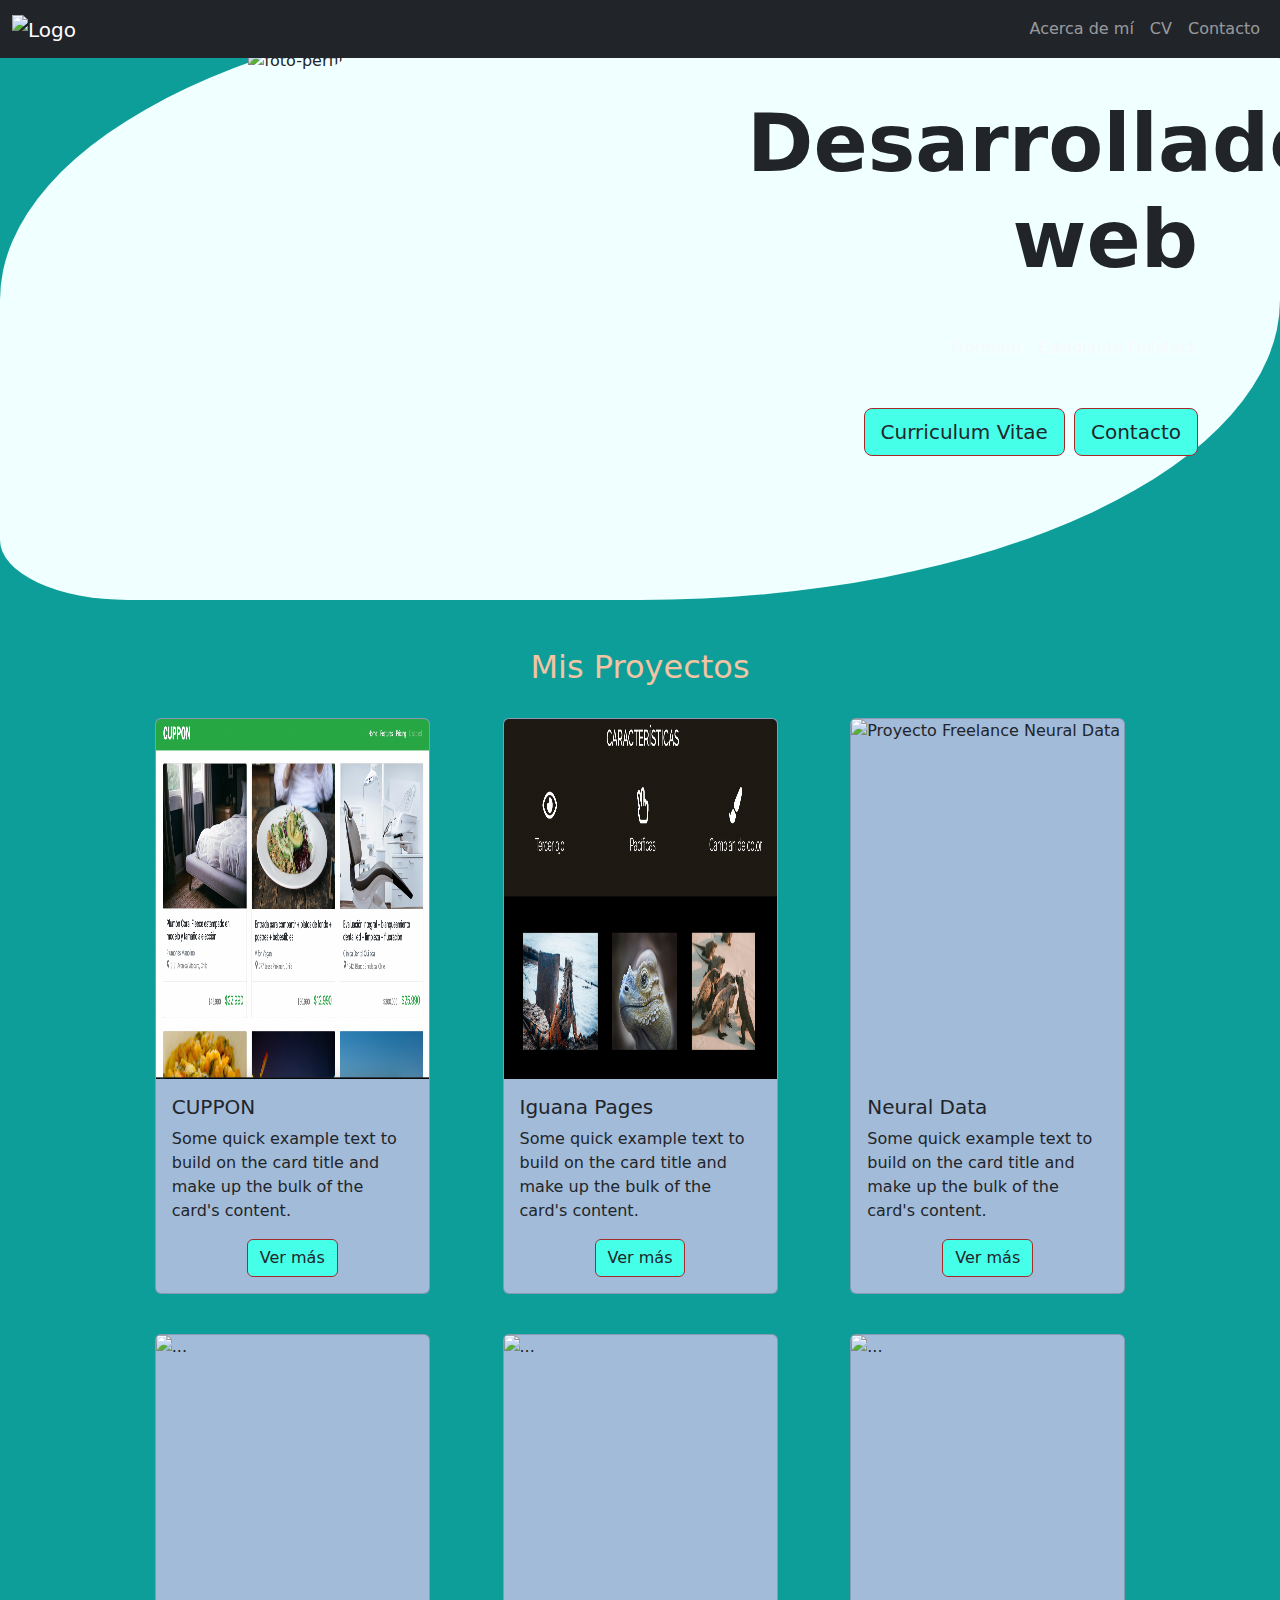
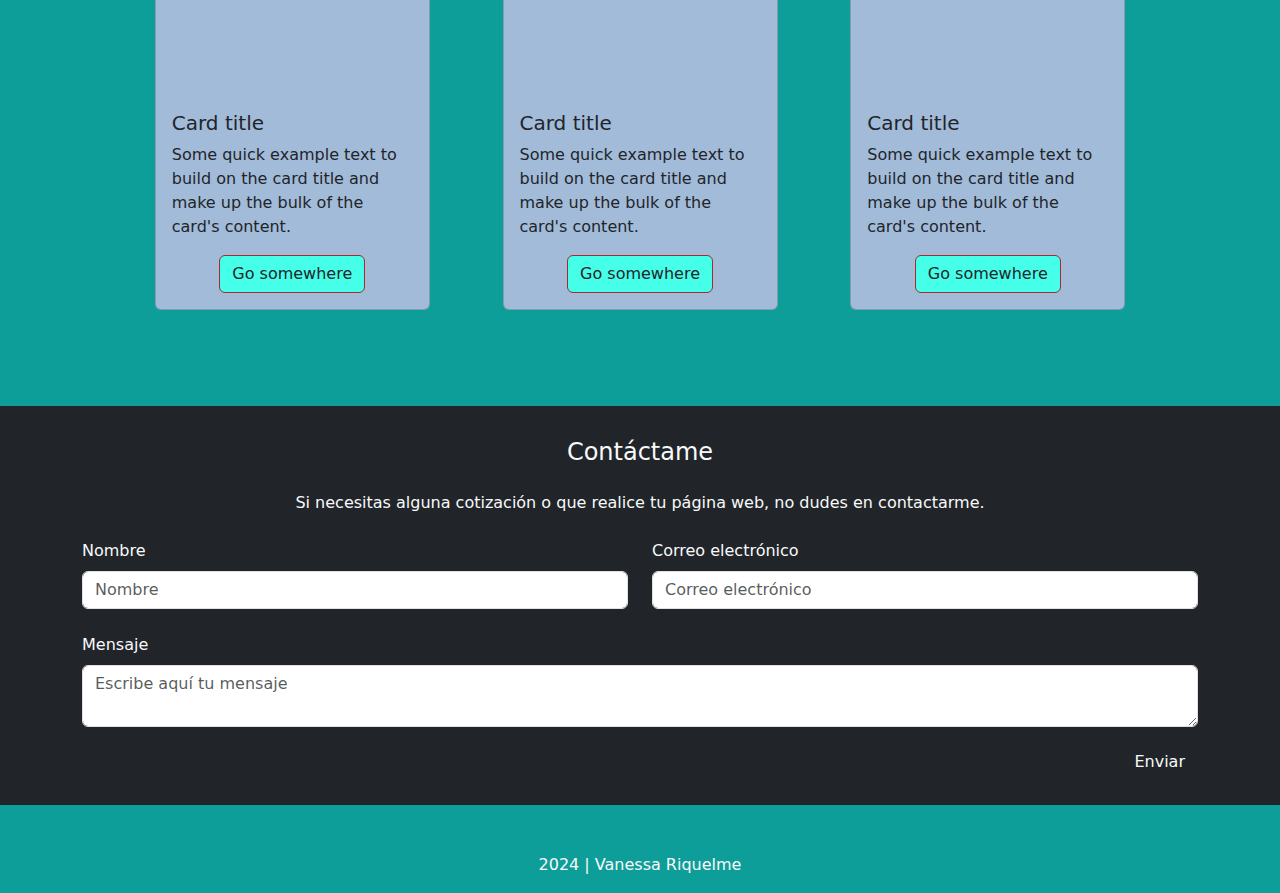
==== portafolio.html @ 55e501c7 "segunda actualizacion portafolio" ====
<!DOCTYPE html>
<html lang="en">
<head>
    <meta charset="UTF-8">
    <meta name="viewport" content="width=device-width, initial-scale=1.0">
    <title>Vanessa Riquelme</title><link href="https://cdn.jsdelivr.net/npm/bootstrap@5.3.3/dist/css/bootstrap.min.css" rel="stylesheet" integrity="sha384-QWTKZyjpPEjISv5WaRU9OFeRpok6YctnYmDr5pNlyT2bRjXh0JMhjY6hW+ALEwIH" crossorigin="anonymous">
    <script src="https://cdn.jsdelivr.net/npm/bootstrap@5.3.3/dist/js/bootstrap.bundle.min.js" integrity="sha384-YvpcrYf0tY3lHB60NNkmXc5s9fDVZLESaAA55NDzOxhy9GkcIdslK1eN7N6jIeHz" crossorigin="anonymous"></script>
    <link rel="stylesheet" href="./assets/css/style-portafolio.css">
    
</head>
<body>
    <nav class="navbar navbar-expand-lg bg-dark navbar-dark fixed-top">
        <div class="container-fluid mx-lg--5">
          <a class="navbar-brand" href="#"><img class="logo" src="./assets/img/logo-vanessa.png" alt="Logo"></a>
          <button class="navbar-toggler" type="button" data-bs-toggle="collapse" data-bs-target="#navbarNavDropdown" aria-controls="navbarNavDropdown" aria-expanded="false" aria-label="Toggle navigation">
            <span class="navbar-toggler-icon"></span>
          </button>
          <div class="collapse navbar-collapse" id="navbarNavDropdown">
            <ul class="navbar-nav ms-auto">
              <li class="nav-item">
                <a class="nav-link" aria-current="page" href="#">Acerca de mí</a>
              </li>
              <li class="nav-item">
                <a class="nav-link" href="#index.html">CV</a>
              </li>
              <li class="nav-item">
                <a class="nav-link" href="#Contacto">Contacto</a>
              </li>
            </ul>
          </div>
        </div>
      </nav>

      <header id="Header" class=" text-end py-5 mt-auto">
        <div class="container">
          <div class="row">

            <div class="col-lg-3" >
              <img src="./assets/img/sentada-pasto.jpg" alt="foto-perfil" class="imagen-header">
            </div>
              <div class="ms-auto col-12 col-md-5 texto-header">
                  <h1 class="display-1 fw-bold my-5 header-title">
                      Desarrolladora <br> web
                  </h1>
                  <p class="my-5 text-light">
                      Frontend - Estudiante Fullstack
                  </p>
                  <div class="mb-5 pb-5">
                      <a class="btn btn-lg btn-master me-1" href="index.html">Curriculum Vitae</a>
                      <a class="btn btn-lg btn-master" href="#Contacto">Contacto</a>
                  </div>
              </div>
          </div>
          </div>
    </header>
    <section id="Proyectos" class="container ">
      <h2 class="text-center title-proyectos my-3">Mis Proyectos</h2>
      <div class="row gap-2">
        <div class="card col-md-5 col-lg-3 my-3" >
          <img src="./assets/img/cuppon.png" class="card-img-top" alt="Proyecto CUPPON">
          <div class="card-body">
            <h5 class="card-title">CUPPON</h5>
            <p class="card-text">Some quick example text to build on the card title and make up the bulk of the card's content.</p>
            <div class="text-center">

              <a href="https://vriquelmefe.github.io/cuppon/" target="_blank" class="btn btn-master">Ver más</a>
            </div>
          </div>
        </div>
        <div class="card  col-md-5  col-lg-3 my-3" >
          <img src="./assets/img/iguana-pages.png" class="card-img-top" alt="Proyecto Iguana Pages">
          <div class="card-body">
            <h5 class="card-title">Iguana Pages</h5>
            <p class="card-text">Some quick example text to build on the card title and make up the bulk of the card's content.</p>
            <div class="text-center">

              <a href="https://vriquelmefe.github.io/iguana-page/" class="btn btn-master" target="_blank">Ver más</a>
            </div>
          </div>
        </div>
        <div class="card  col-md-5  col-lg-3 my-3" >
          <img src="./assets/img/neural-data.png" class="card-img-top" alt="Proyecto Freelance Neural Data">
          <div class="card-body">
            <h5 class="card-title">Neural Data</h5>
            <p class="card-text">Some quick example text to build on the card title and make up the bulk of the card's content.</p>
            <div class="text-center">

              <a href="https://pagina-ia.netlify.app/" class="btn btn-master" target="_blank">Ver más</a>
            </div>
          </div>
        </div>
        <div class="card  col-md-5  col-lg-3 my-3" >
          <img src="..." class="card-img-top" alt="...">
          <div class="card-body">
            <h5 class="card-title">Card title</h5>
            <p class="card-text">Some quick example text to build on the card title and make up the bulk of the card's content.</p>
            <div class="text-center">

              <a href="#" class="btn btn-master">Go somewhere</a>
            </div>
          </div>
        </div>
        <div class="card  col-md-5  col-lg-3 my-3" >
          <img src="..." class="card-img-top" alt="...">
          <div class="card-body">
            <h5 class="card-title">Card title</h5>
            <p class="card-text">Some quick example text to build on the card title and make up the bulk of the card's content.</p>
            <div class="text-center">

              <a href="#" class="btn btn-master">Go somewhere</a>
            </div>
          </div>
        </div>
        <div class="card col-md-5  col-lg-3 my-3" >
          <img src="..." class="card-img-top" alt="...">
          <div class="card-body">
            <h5 class="card-title">Card title</h5>
            <p class="card-text">Some quick example text to build on the card title and make up the bulk of the card's content.</p>
            <div class="text-center">

              <a href="#" class="btn btn-master">Go somewhere</a>
            </div>
          </div>
        </div>
      </div>

    </section>
    <section id="Contacto" class="container-fluid my-5 mx-auto bg-dark text-light  pt-2">

      <h4 class=" text-center my-4">Contáctame</h4>

      <p class="text-center my-4 d-none d-md-block">Si necesitas alguna cotización o que realice tu página web, no dudes en contactarme.</p>

      <form class="container">
        <div class="row">

          <div class="form-group mb-4 col-6">
              <label class="mb-2 text-light">Nombre</label>
              <input class="form-control" placeholder="Nombre">
          </div>
  
          <div class="form-group mb-4 col-6">
              <label class="mb-2 text-light">Correo electrónico</label>
              <input class="form-control" placeholder="Correo electrónico" />
          </div>
  
  
          <div class="form-group">
              <label class="mb-2 text-light">Mensaje</label>
              <textarea class="form-control" placeholder="Escribe aquí tu mensaje"></textarea>
          </div>
  
          <div class="my-3 text-end pb-2">
              <a class="btn btn-morado text-light" href="javascript:alert('Proximamente disponible para envío');">Enviar</a>
          </div>
        </div>
      </form>

  </section>
      <footer class="text-center">
<p class="text-light ">2024 | Vanessa Riquelme</p>
      </footer>
</body>
</html>
---- assets/css/style-portafolio.css ----
body{
    margin: 0;
    padding: 0;
    background-color: rgb(14 158 153);
}

.logo{
    width: 15vw;
    
}
.nav-link:hover{
 color: rgba(143,62,218,0.83);
}
#Header{
    background-color: azure;
    border-radius: 50% 10%;
}
.btn-master{
    background-color: rgb(70, 255, 233);
    border-color: brown;
    &:hover{
        background-color: rgb(203, 119, 58);
    }
}
.row{
    justify-content: space-evenly;
}
.imagen-header{
    width: 50vw;
    border-radius: 20% 80% 150% 30%;
}
#Proyectos{

    padding: 2rem;
}
.title-proyectos{
    color:rgb(241, 196, 164);
}

.card{
    --bs-card-bg: #f9cdffa1;
    padding: 0;
}
.card-img-top{
    height: 40vh;
}
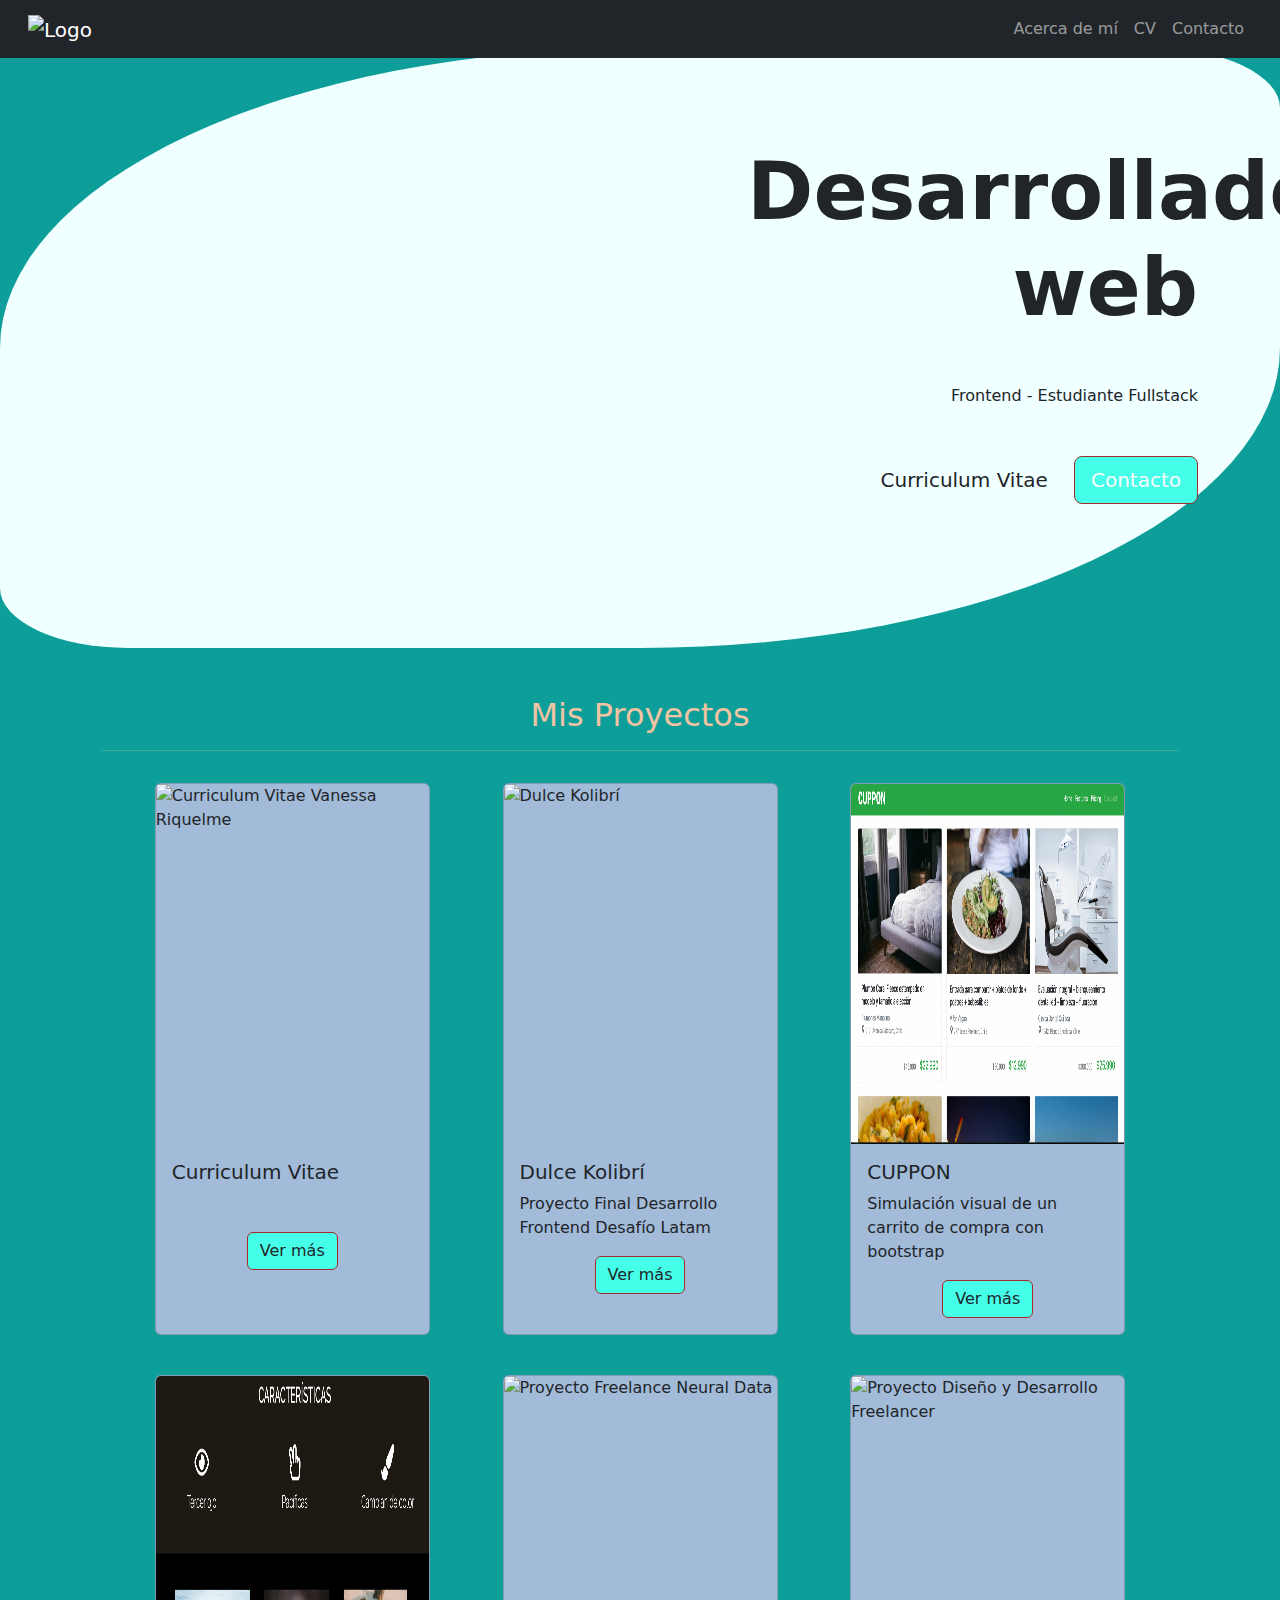
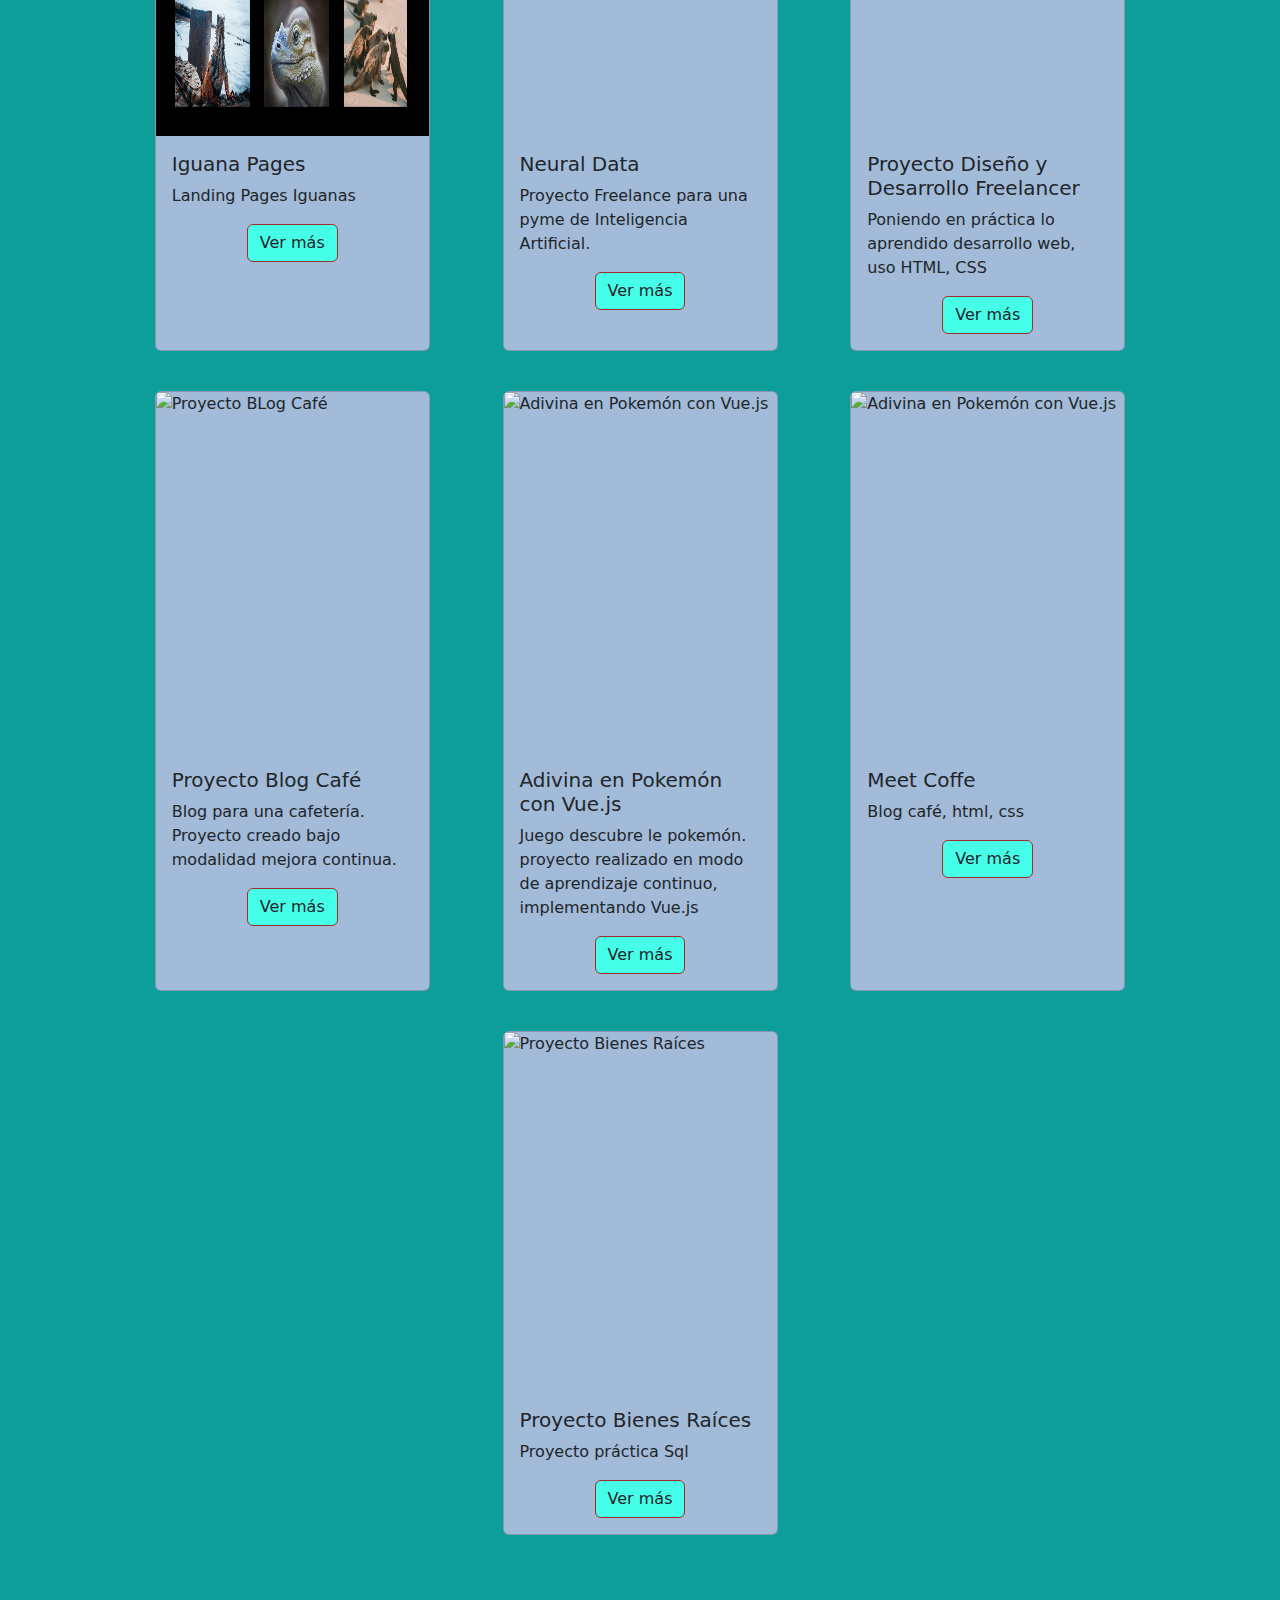
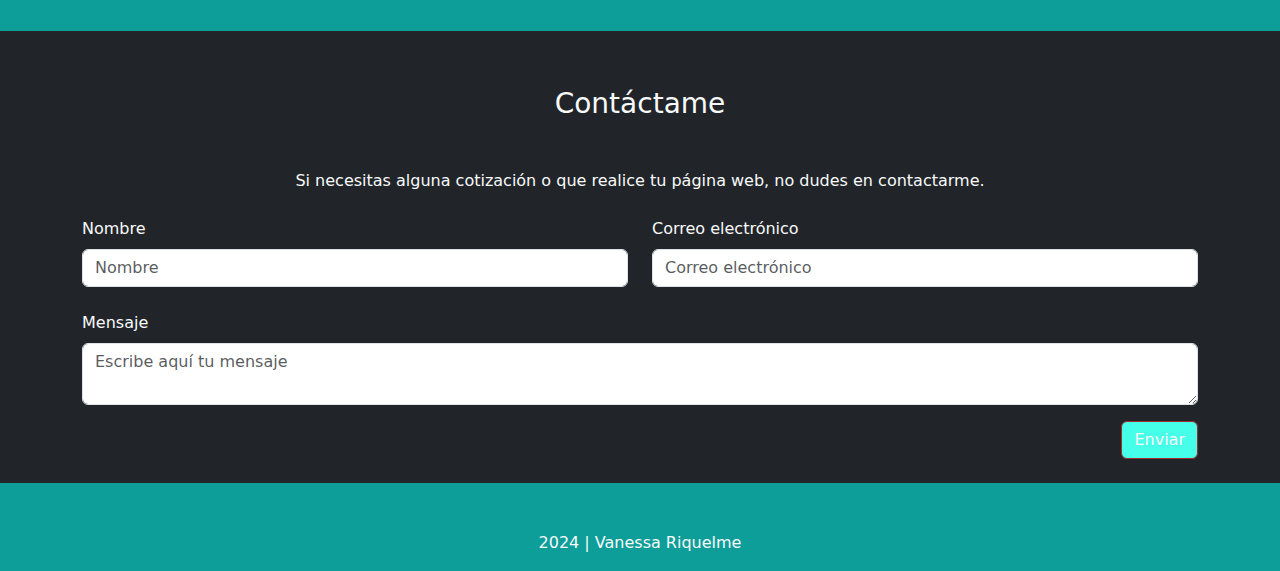
==== commit 0f1f85e2: "modificacion link gitpages" ====
--- a/portafolio.html
+++ b/portafolio.html
@@ -3,14 +3,16 @@
 <head>
     <meta charset="UTF-8">
     <meta name="viewport" content="width=device-width, initial-scale=1.0">
-    <title>Vanessa Riquelme</title><link href="https://cdn.jsdelivr.net/npm/bootstrap@5.3.3/dist/css/bootstrap.min.css" rel="stylesheet" integrity="sha384-QWTKZyjpPEjISv5WaRU9OFeRpok6YctnYmDr5pNlyT2bRjXh0JMhjY6hW+ALEwIH" crossorigin="anonymous">
+    <title>Vanessa Riquelme</title>
+    <link href="https://cdn.jsdelivr.net/npm/bootstrap@5.3.3/dist/css/bootstrap.min.css" rel="stylesheet" integrity="sha384-QWTKZyjpPEjISv5WaRU9OFeRpok6YctnYmDr5pNlyT2bRjXh0JMhjY6hW+ALEwIH" crossorigin="anonymous">
     <script src="https://cdn.jsdelivr.net/npm/bootstrap@5.3.3/dist/js/bootstrap.bundle.min.js" integrity="sha384-YvpcrYf0tY3lHB60NNkmXc5s9fDVZLESaAA55NDzOxhy9GkcIdslK1eN7N6jIeHz" crossorigin="anonymous"></script>
+    <link rel="stylesheet" href="./assets/css/style.css">
     <link rel="stylesheet" href="./assets/css/style-portafolio.css">
     
 </head>
 <body>
     <nav class="navbar navbar-expand-lg bg-dark navbar-dark fixed-top">
-        <div class="container-fluid mx-lg--5">
+        <div class="container-fluid mx-3">
           <a class="navbar-brand" href="#"><img class="logo" src="./assets/img/logo-vanessa.png" alt="Logo"></a>
           <button class="navbar-toggler" type="button" data-bs-toggle="collapse" data-bs-target="#navbarNavDropdown" aria-controls="navbarNavDropdown" aria-expanded="false" aria-label="Toggle navigation">
             <span class="navbar-toggler-icon"></span>
@@ -21,7 +23,7 @@
                 <a class="nav-link" aria-current="page" href="#">Acerca de mí</a>
               </li>
               <li class="nav-item">
-                <a class="nav-link" href="#index.html">CV</a>
+                <a class="nav-link" href="index.html">CV</a>
               </li>
               <li class="nav-item">
                 <a class="nav-link" href="#Contacto">Contacto</a>
@@ -31,36 +33,56 @@
         </div>
       </nav>
 
-      <header id="Header" class=" text-end py-5 mt-auto">
+      <header id="Header" class=" text-end py-5 mt-sm-5">
         <div class="container">
           <div class="row">
 
-            <div class="col-lg-3" >
-              <img src="./assets/img/sentada-pasto.jpg" alt="foto-perfil" class="imagen-header">
-            </div>
               <div class="ms-auto col-12 col-md-5 texto-header">
                   <h1 class="display-1 fw-bold my-5 header-title">
                       Desarrolladora <br> web
                   </h1>
-                  <p class="my-5 text-light">
+                  <p  class="my-5 subtitle-header">
                       Frontend - Estudiante Fullstack
                   </p>
                   <div class="mb-5 pb-5">
-                      <a class="btn btn-lg btn-master me-1" href="index.html">Curriculum Vitae</a>
-                      <a class="btn btn-lg btn-master" href="#Contacto">Contacto</a>
+                      <a class="btn btn-lg btn-curriculum me-1" href="index.html">Curriculum Vitae</a>
+                      <a class="btn btn-lg btn-master text-light " href="#Contacto">Contacto</a>
                   </div>
               </div>
           </div>
           </div>
     </header>
-    <section id="Proyectos" class="container ">
-      <h2 class="text-center title-proyectos my-3">Mis Proyectos</h2>
+    <section id="Proyectos" class="container">
+      <h2 class="text-center title-proyectos my-3">Mis Proyectos <hr></h2>
       <div class="row gap-2">
         <div class="card col-md-5 col-lg-3 my-3" >
+          <img src="./assets/img/cv-vanessa.png" class="card-img-top" alt="Curriculum Vitae Vanessa Riquelme">
+          <div class="card-body">
+            <h5 class="card-title">Curriculum Vitae</h5>
+            <p class="card-text"><br></p>
+            <div class="text-center">
+
+              <a href="https://vriquelmefe.github.io/" target="_blank" class="btn btn-master">Ver más</a>
+            </div>
+          </div>
+        </div>
+        <div class="card col-md-5 col-lg-3 my-3" >
+          <img src="./assets/img/dulce-kolibri.png" class="card-img-top" alt="Dulce Kolibrí">
+          <div class="card-body">
+            <h5 class="card-title">Dulce Kolibrí</h5>
+            <p class="card-text">Proyecto Final Desarrollo Frontend Desafío Latam</p>
+            <div class="text-center">
+
+              <a href="https://dulce-kolibri.web.app" target="_blank" class="btn btn-master">Ver más</a>
+            </div>
+          </div>
+        </div>
+        
+        <div class="card col-md-5 col-lg-3 my-3" >
           <img src="./assets/img/cuppon.png" class="card-img-top" alt="Proyecto CUPPON">
           <div class="card-body">
             <h5 class="card-title">CUPPON</h5>
-            <p class="card-text">Some quick example text to build on the card title and make up the bulk of the card's content.</p>
+            <p class="card-text">Simulación visual de un carrito de compra con bootstrap</p>
             <div class="text-center">
 
               <a href="https://vriquelmefe.github.io/cuppon/" target="_blank" class="btn btn-master">Ver más</a>
@@ -71,7 +93,7 @@
           <img src="./assets/img/iguana-pages.png" class="card-img-top" alt="Proyecto Iguana Pages">
           <div class="card-body">
             <h5 class="card-title">Iguana Pages</h5>
-            <p class="card-text">Some quick example text to build on the card title and make up the bulk of the card's content.</p>
+            <p class="card-text">Landing Pages Iguanas</p>
             <div class="text-center">
 
               <a href="https://vriquelmefe.github.io/iguana-page/" class="btn btn-master" target="_blank">Ver más</a>
@@ -82,7 +104,7 @@
           <img src="./assets/img/neural-data.png" class="card-img-top" alt="Proyecto Freelance Neural Data">
           <div class="card-body">
             <h5 class="card-title">Neural Data</h5>
-            <p class="card-text">Some quick example text to build on the card title and make up the bulk of the card's content.</p>
+            <p class="card-text">Proyecto Freelance para una pyme de Inteligencia Artificial.</p>
             <div class="text-center">
 
               <a href="https://pagina-ia.netlify.app/" class="btn btn-master" target="_blank">Ver más</a>
@@ -90,56 +112,80 @@
           </div>
         </div>
         <div class="card  col-md-5  col-lg-3 my-3" >
-          <img src="..." class="card-img-top" alt="...">
-          <div class="card-body">
-            <h5 class="card-title">Card title</h5>
-            <p class="card-text">Some quick example text to build on the card title and make up the bulk of the card's content.</p>
-            <div class="text-center">
-
-              <a href="#" class="btn btn-master">Go somewhere</a>
-            </div>
-          </div>
-        </div>
-        <div class="card  col-md-5  col-lg-3 my-3" >
-          <img src="..." class="card-img-top" alt="...">
-          <div class="card-body">
-            <h5 class="card-title">Card title</h5>
-            <p class="card-text">Some quick example text to build on the card title and make up the bulk of the card's content.</p>
-            <div class="text-center">
-
-              <a href="#" class="btn btn-master">Go somewhere</a>
+          <img src="./assets/img/proyecto-diseno-freelancer.png" class="card-img-top" alt="Proyecto Diseño y Desarrollo Freelancer">
+          <div class="card-body">
+            <h5 class="card-title">Proyecto Diseño y Desarrollo Freelancer</h5>
+            <p class="card-text">Poniendo en práctica lo aprendido desarrollo web, uso HTML, CSS</p>
+            <div class="text-center">
+
+              <a href="https://objective-nightingale-af3030.netlify.app/" class="btn btn-master">Ver más</a>
+            </div>
+          </div>
+        </div>
+        <div class="card  col-md-5  col-lg-3 my-3" >
+          <img src="./assets/img/proyecto-blog-cafe.png" class="card-img-top" alt="Proyecto BLog Café">
+          <div class="card-body">
+            <h5 class="card-title">Proyecto Blog Café</h5>
+            <p class="card-text">Blog para una cafetería. Proyecto creado bajo modalidad mejora continua.</p>
+            <div class="text-center">
+
+              <a href="https://ecstatic-yonath-08dca9.netlify.app" class="btn btn-master">Ver más</a>
             </div>
           </div>
         </div>
         <div class="card col-md-5  col-lg-3 my-3" >
-          <img src="..." class="card-img-top" alt="...">
-          <div class="card-body">
-            <h5 class="card-title">Card title</h5>
-            <p class="card-text">Some quick example text to build on the card title and make up the bulk of the card's content.</p>
-            <div class="text-center">
-
-              <a href="#" class="btn btn-master">Go somewhere</a>
-            </div>
-          </div>
-        </div>
+          <img src="./assets/img/adivina-pokemon.png" class="card-img-top" alt="Adivina en Pokemón con Vue.js">
+          <div class="card-body">
+            <h5 class="card-title">Adivina en Pokemón con Vue.js</h5>
+            <p class="card-text">Juego descubre le pokemón. proyecto realizado en modo de aprendizaje continuo, implementando Vue.js</p>
+            <div class="text-center">
+
+              <a href="https://pokemongame-vue.netlify.app" class="btn btn-master">Ver más</a>
+            </div>
+          </div>
+        </div>
+        <div class="card col-md-5  col-lg-3 my-3" >
+          <img src="./assets/img/meet-coffe.png" class="card-img-top" alt="Adivina en Pokemón con Vue.js">
+          <div class="card-body">
+            <h5 class="card-title">Meet Coffe</h5>
+            <p class="card-text"> Blog café, html, css</p>
+            <div class="text-center">
+
+              <a href="https://pokemongame-vue.netlify.app" class="btn btn-master">Ver más</a>
+            </div>
+          </div>
+        </div>
+        <div class="card col-md-5  col-lg-3 my-3" >
+          <img src="./assets/img/bienes-raices.png" class="card-img-top" alt="Proyecto Bienes Raíces">
+          <div class="card-body">
+            <h5 class="card-title">Proyecto Bienes Raíces</h5>
+            <p class="card-text"> Proyecto práctica Sql</p>
+            <div class="text-center ">
+
+              <a href=" https://awesome-franklin-83a500.netlify.app" class="btn btn-master">Ver más</a>
+      
+            </div>
+          </div>
+        </div>
+       
       </div>
 
     </section>
     <section id="Contacto" class="container-fluid my-5 mx-auto bg-dark text-light  pt-2">
 
-      <h4 class=" text-center my-4">Contáctame</h4>
+      <h3 class=" my-5 title-section text-center">Contáctame</h3>
 
       <p class="text-center my-4 d-none d-md-block">Si necesitas alguna cotización o que realice tu página web, no dudes en contactarme.</p>
 
       <form class="container">
         <div class="row">
 
-          <div class="form-group mb-4 col-6">
+          <div class="form-group mb-4 col-lg-6">
               <label class="mb-2 text-light">Nombre</label>
               <input class="form-control" placeholder="Nombre">
           </div>
   
-          <div class="form-group mb-4 col-6">
+          <div class="form-group mb-4 col-lg-6">
               <label class="mb-2 text-light">Correo electrónico</label>
               <input class="form-control" placeholder="Correo electrónico" />
           </div>
@@ -151,14 +197,18 @@
           </div>
   
           <div class="my-3 text-end pb-2">
-              <a class="btn btn-morado text-light" href="javascript:alert('Proximamente disponible para envío');">Enviar</a>
+              <a class="btn btn-master text-light" href="javascript:alert('Proximamente disponible para envío');">Enviar</a>
           </div>
         </div>
       </form>
 
   </section>
-      <footer class="text-center">
-<p class="text-light ">2024 | Vanessa Riquelme</p>
-      </footer>
+  <footer class="text-center mb-3">
+    <p class="text-light ">2024 | Vanessa Riquelme</p>
+    <div class="redes mb-3">
+      <a href="https://github.com/vriquelmefe" class="redes-link github" target="_blank"></a>
+      <a href="https://www.linkedin.com/in/vanessa-riquelme-fernandez" class="redes-link linkedin" target="_blank"></a>
+     </div>
+          </footer>
 </body>
 </html>